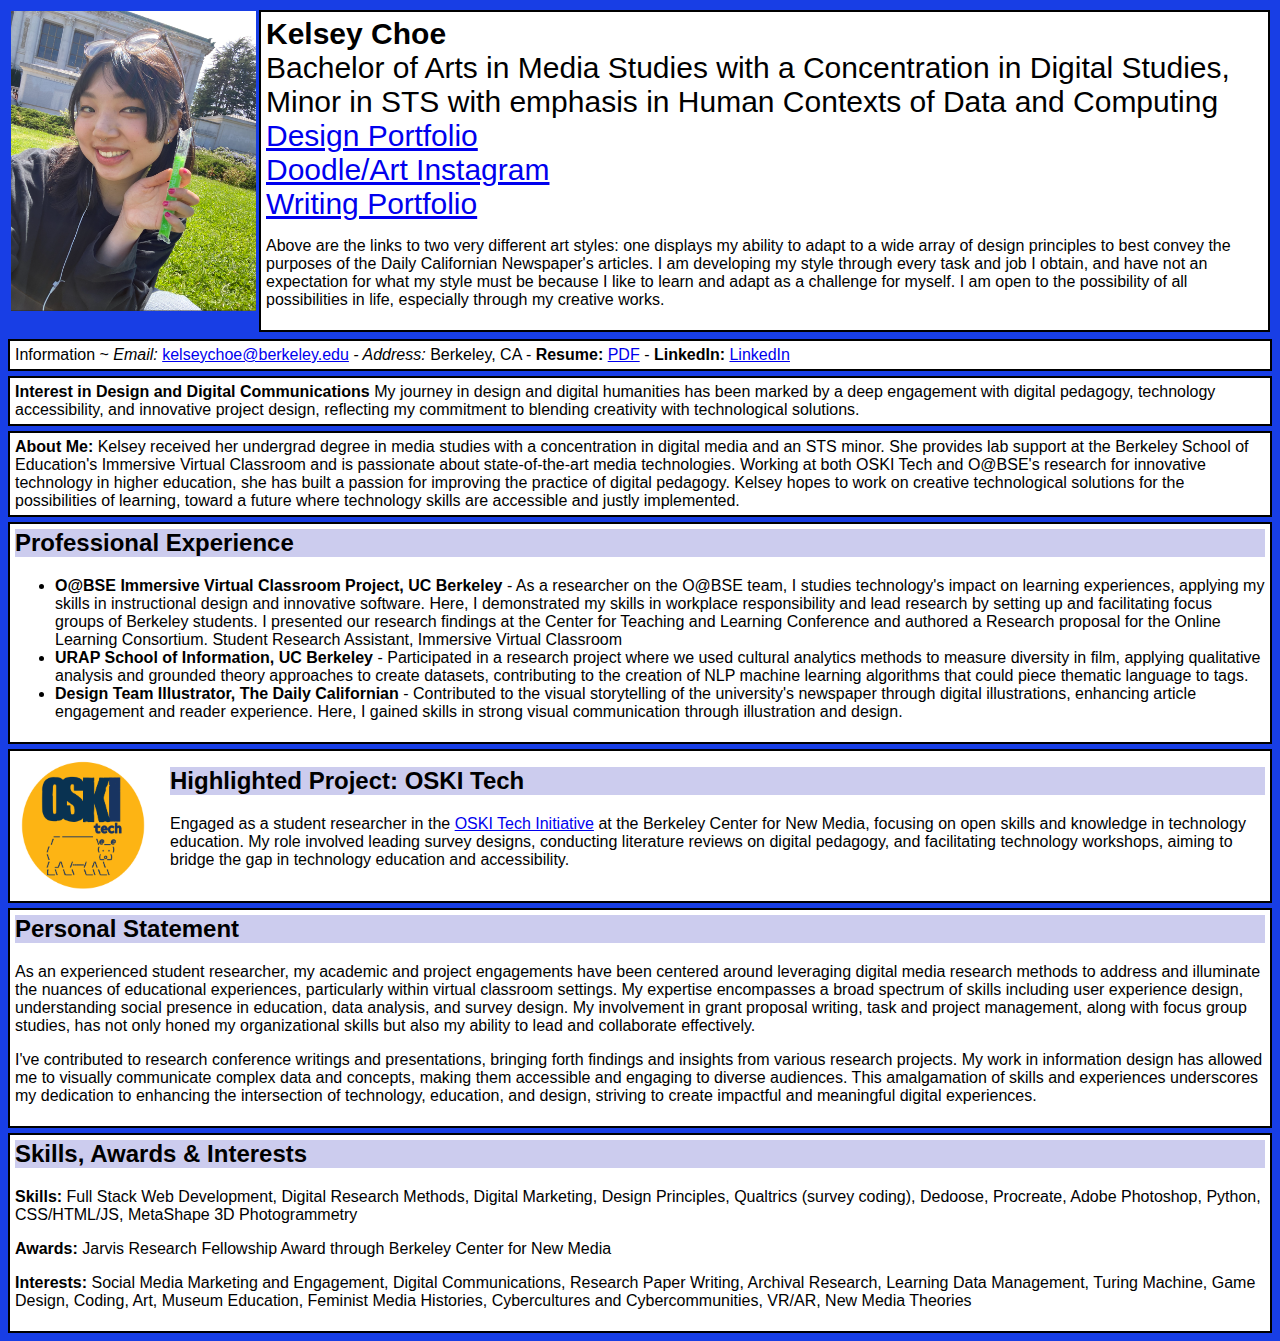
==== index.html @ 7b373ce3 "edit" ====
<!DOCTYPE html>
<html lang="en">
    <head>
      <link rel="stylesheet" type="text/css" href="mit.css">
        <title>Kelsey Choe</title>
     </head>
        <body>
         <table style="font-size: large">
           <tr>
               <td class="photo"> <img src="photos/headshot.png" width="245" height="300" border="0"></td>
               <td class="box" width="100%">
                   <b>Kelsey Choe</b><br/>
                     Bachelor of Arts in Media Studies with a Concentration in Digital Studies, Minor in STS with emphasis in Human Contexts of Data and Computing<br/>
                            <a href="photos/DailyCalifornianDesignPortfolio.pdf" target="_blank">Design Portfolio</a><br/>
                            <a href="https://www.instagram.com/wistfulme0w/" target="_blank">Doodle/Art Instagram</a><br/>
                            <a href="writing.html" target="_blank">Writing Portfolio</a><br/>
                            <p style="font-size: 16px;">Above are the links to two very different art styles: one displays my ability to adapt to a wide array of design principles to best convey the purposes of the Daily Californian Newspaper's articles. I am developing my style through every task and job I obtain, and have not an expectation for what my style must be because I like to learn and adapt as a challenge for myself. I am open to the possibility of all possibilities in life, especially through my creative works. </b>
                    </tr>
                </table>
                <div class="box">
                  Information ~
                  <i>Email:</i> <a href="mailto:kelseychoe@berkeley.edu" target="_blank">kelseychoe@berkeley.edu</a>
                  <i> - Address:</i> Berkeley, CA
                  - <b>Resume:</b> <a href="photos/KelseyChoe_Resume.pdf" target="_blank" rel="noopener noreferrer">PDF</a>
                  - <b>LinkedIn:</b> <a href="https://www.linkedin.com/in/kelsey-choe-212968209/" target="_blank">LinkedIn</a>
              </div>
                <div class="box">
                  <b>Interest in Design and Digital Communications </b> My journey in design and digital humanities has been marked by a deep engagement with digital pedagogy, technology accessibility, and innovative project design, reflecting my commitment to blending creativity with technological solutions. 
              </div>
            </div>
              <div class="box">
                <b> About Me:</b> Kelsey received her undergrad degree in media studies with a concentration in digital media and an STS minor. She provides lab support at the Berkeley School of Education's Immersive Virtual Classroom and is passionate about state-of-the-art media technologies. Working at both OSKI Tech and O@BSE's research for innovative technology in higher education, she has built a passion for improving the practice of digital pedagogy. Kelsey hopes to work on creative technological solutions for the possibilities of learning, toward a future where technology skills are accessible and justly implemented.
              </div>
              <div class="box">
                <h2>Professional Experience</h2>
                <ul>
                    <li>
                        <b>O@BSE Immersive Virtual Classroom Project, UC Berkeley</b> - As a researcher on the O@BSE team, I studies technology's impact on learning experiences, applying my skills in instructional design and innovative software. Here, I demonstrated my skills in workplace responsibility and lead research by setting up and facilitating focus groups of Berkeley students. I presented our research findings at the Center for Teaching and Learning Conference and authored a Research proposal for the Online Learning Consortium. Student Research Assistant, Immersive Virtual Classroom
                   
                    </li>
                     <li>
                        <b>URAP School of Information, UC Berkeley</b> - Participated in a research project where we used cultural analytics methods to measure diversity in film, applying qualitative analysis and grounded theory approaches to create datasets, contributing to the creation of NLP machine learning algorithms that could piece thematic language to tags. 
                    </li>
                    <li>
                        <b>Design Team Illustrator, The Daily Californian</b> - Contributed to the visual storytelling of the university's newspaper through digital illustrations, enhancing article engagement and reader experience. Here, I gained skills in strong visual communication through illustration and design. 
                    </li>
                </ul>
            </div>
            <div class="box2">
              <img src="photos/OSKItech.png" alt="OSKI Tech Logo" class="logo">
              <div>
                  <h2>Highlighted Project: OSKI Tech</h2>
                  <p>Engaged as a student researcher in the <a href="https://sites.google.com/berkeley.edu/oskitech/home?authuser=0" target="_blank">OSKI Tech Initiative</a> at the Berkeley Center for New Media, focusing on open skills and knowledge in technology education. My role involved leading survey designs, conducting literature reviews on digital pedagogy, and facilitating technology workshops, aiming to bridge the gap in technology education and accessibility.</p>
              </div>
          </div>
          <div class="box">
              <h2>Personal Statement</h2>
              <p>As an experienced student researcher, my academic and project engagements have been centered around leveraging digital media research methods to address and illuminate the nuances of educational experiences, particularly within virtual classroom settings. My expertise encompasses a broad spectrum of skills including user experience design, understanding social presence in education, data analysis, and survey design. My involvement in grant proposal writing, task and project management, along with focus group studies, has not only honed my organizational skills but also my ability to lead and collaborate effectively.</p>
              <p>I've contributed to research conference writings and presentations, bringing forth findings and insights from various research projects. My work in information design has allowed me to visually communicate complex data and concepts, making them accessible and engaging to diverse audiences. This amalgamation of skills and experiences underscores my dedication to enhancing the intersection of technology, education, and design, striving to create impactful and meaningful digital experiences.</p>
          </div>
            
              <div class="box">
                    <h2>Skills, Awards & Interests</h2>
                    <p><strong>Skills:</strong> Full Stack Web Development, Digital Research Methods, Digital Marketing, Design Principles, Qualtrics (survey coding), Dedoose, Procreate, Adobe Photoshop, Python, CSS/HTML/JS, MetaShape 3D Photogrammetry</p>
                    <p><strong>Awards:</strong> Jarvis Research Fellowship Award through Berkeley Center for New Media</p>
                    <p><strong>Interests:</strong> Social Media Marketing and Engagement, Digital Communications, Research Paper Writing, Archival Research, Learning Data Management, Turing Machine, Game Design, Coding, Art, Museum Education, Feminist Media Histories, Cybercultures and Cybercommunities, VR/AR, New Media Theories</p>
              </div>
     </body>
   </html>
---- mit.css ----
body {
    background-color:	#183ee5;
    font-family:	sans-serif;
}

.box {
    background-color:	#FFFFFF;
    border-style:	solid;
    border-width:       2px;
    padding:		5px;
    margin-top:	        5px;
}
.box2 {

    background-color:	#FFFFFF;
    border-style:	solid;
    border-width:       2px;
    padding:		5px;
    margin-top:	        5px;
    display: flex;
    align-items: center; /* Align items vertically in the center */
}

.logo {
    border-radius: 50%; /* Makes the image circular */
    width: 140px; /* Adjust based on your preference */
    height: 140px; /* Adjust based on your preference */
    margin-right: 15px; /* Adds some space between the logo and the text */
}
td.project {
    border-color:       #202322;
    background-color:	#F8F8F8;
    border-style:	solid;
    border-width:       3px;
    padding:		2px;
    margin-top:	        2px;
}

img.project {
    border-style:       none;
}

.photo {
    vertical-align:     top;
}

td.box {
    font-size: 30px; 
}

h2 {
    background-color:  #CCCCEE;
    margin-top:        0;
}

h2.morespace {
    margin-top:        20px;
    margin-bottom:     5px;
}

ul {
    overflow:          hidden;
}

.clearfix:after {
  clear:both;
  content:".";
  display:block;
  height:0;
  line-height:0;
  visibility:hidden;
}
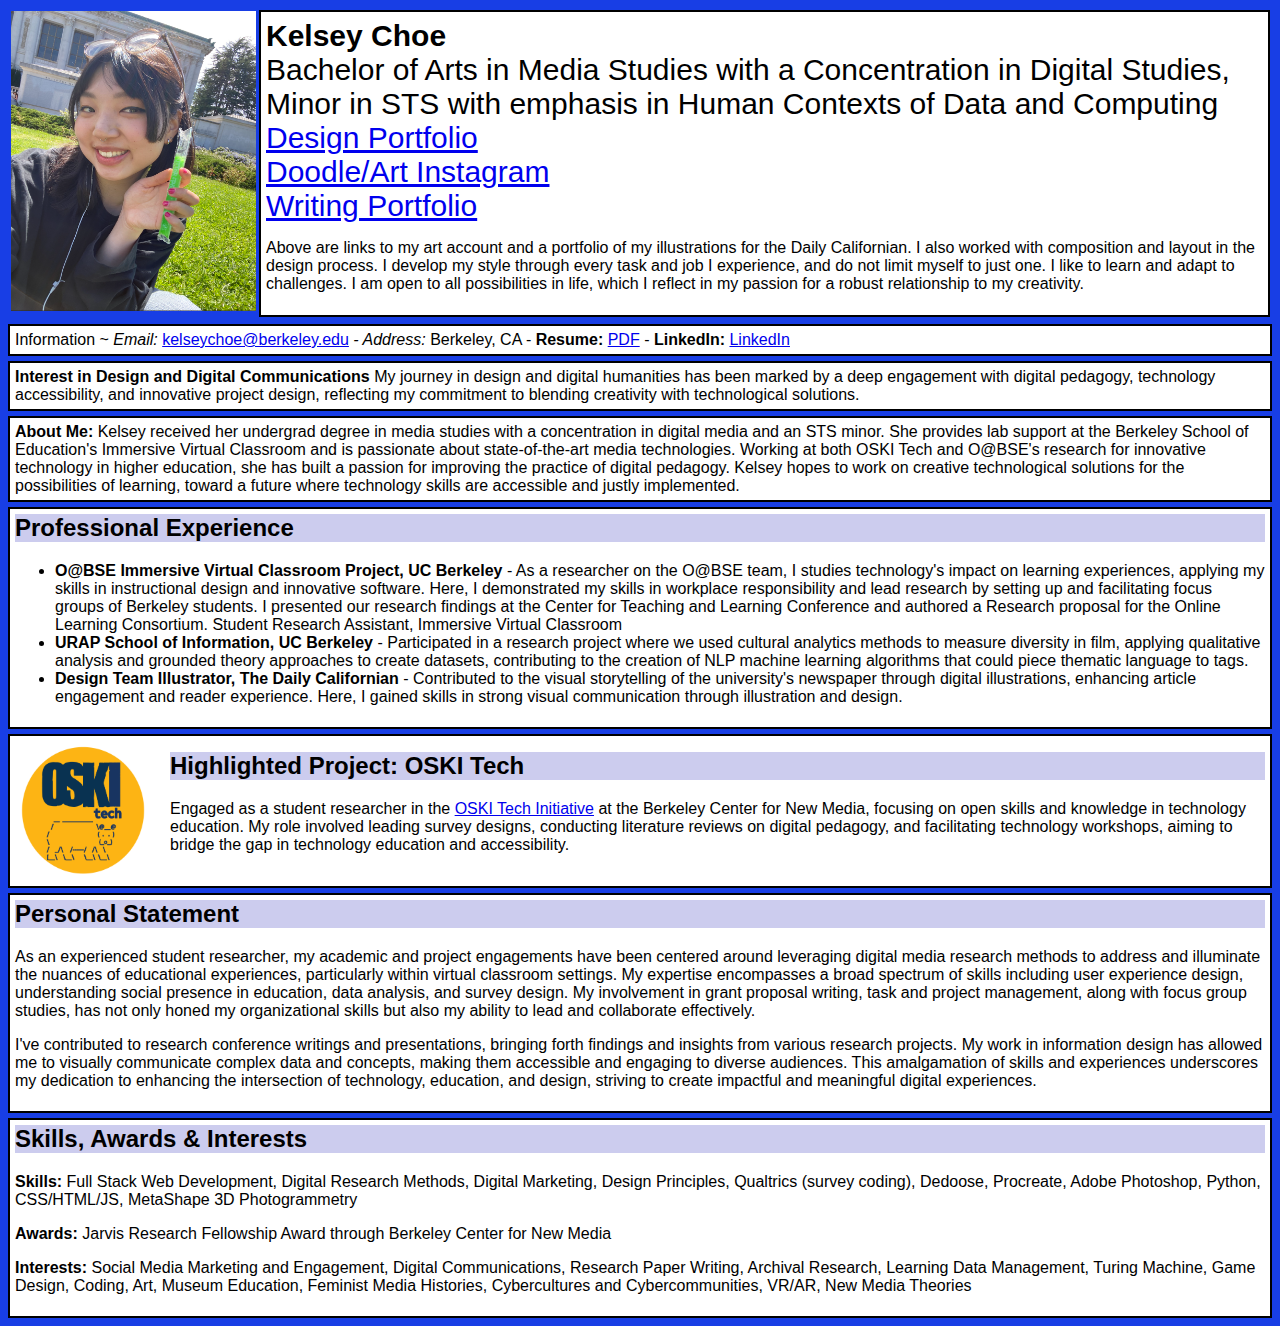
==== commit 2b116d99: "edit text" ====
--- a/index.html
+++ b/index.html
@@ -14,7 +14,7 @@
                             <a href="photos/DailyCalifornianDesignPortfolio.pdf" target="_blank">Design Portfolio</a><br/>
                             <a href="https://www.instagram.com/wistfulme0w/" target="_blank">Doodle/Art Instagram</a><br/>
                             <a href="writing.html" target="_blank">Writing Portfolio</a><br/>
-                            <p style="font-size: 16px;">Above are the links to two very different art styles: one displays my ability to adapt to a wide array of design principles to best convey the purposes of the Daily Californian Newspaper's articles. I am developing my style through every task and job I obtain, and have not an expectation for what my style must be because I like to learn and adapt as a challenge for myself. I am open to the possibility of all possibilities in life, especially through my creative works. </b>
+                            <p style="font-size: 16px;"> Above are links to my art account and a portfolio of my illustrations for the Daily Californian. I also worked with composition and layout in the design process. I develop my style through every task and job I experience, and do not limit myself to just one. I like to learn and adapt to challenges. I am open to all possibilities in life, which I reflect in my passion for a robust relationship to my creativity. </b>
                     </tr>
                 </table>
                 <div class="box">
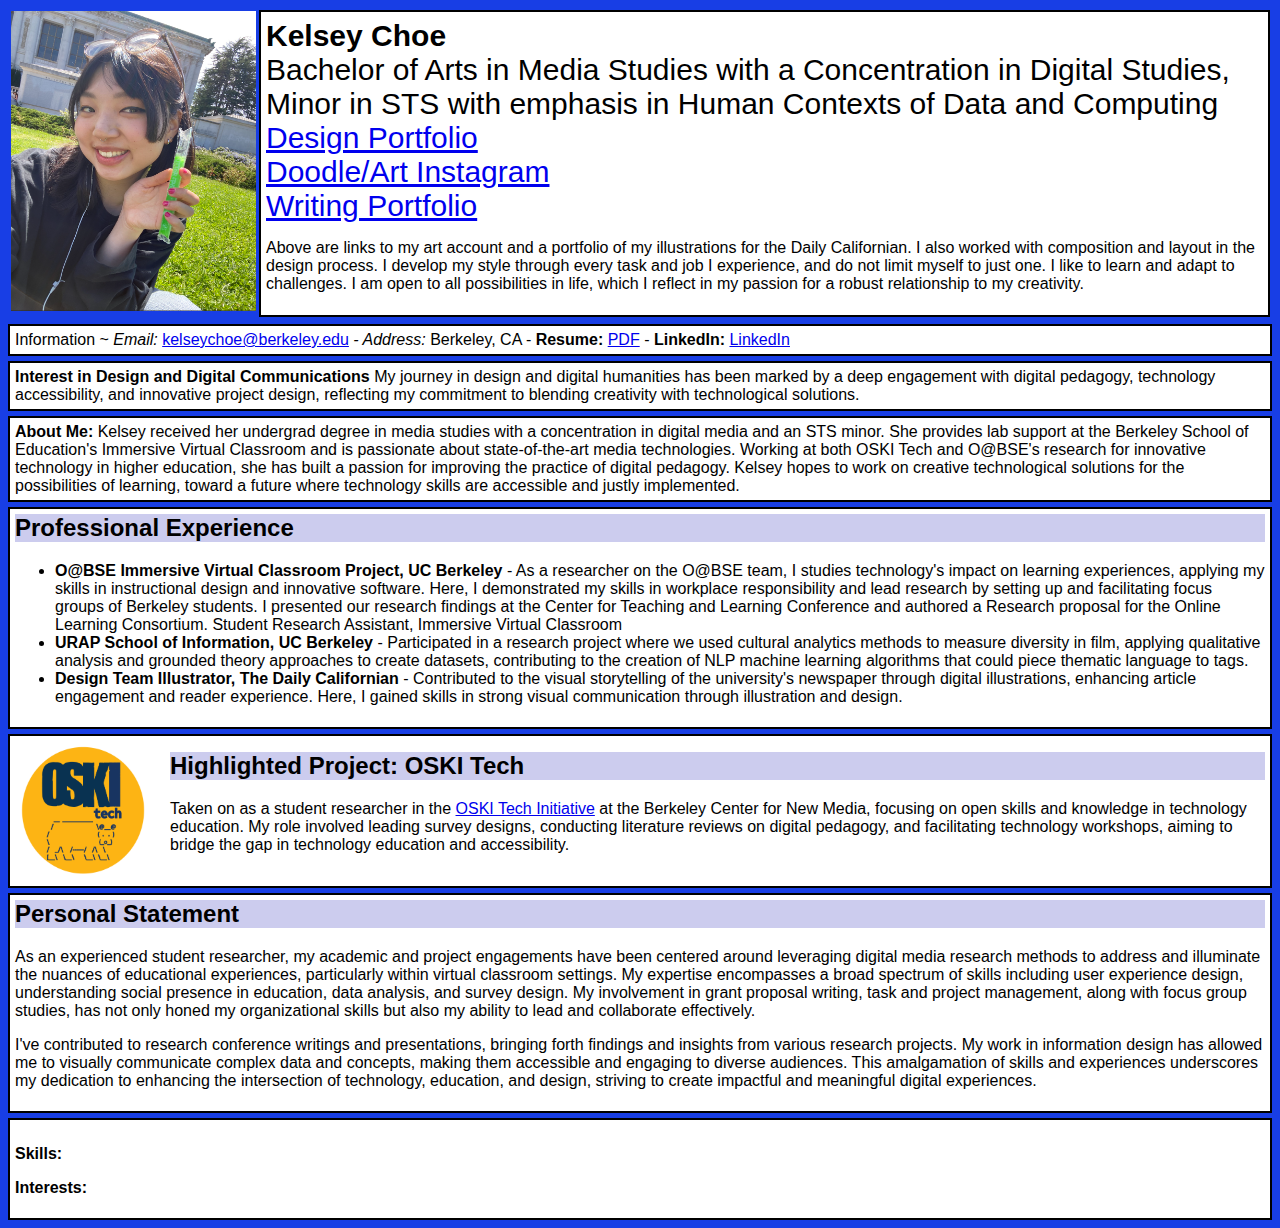
==== commit ae4fcd2d: "strawberyycream" ====
--- a/index.html
+++ b/index.html
@@ -50,7 +50,7 @@
               <img src="photos/OSKItech.png" alt="OSKI Tech Logo" class="logo">
               <div>
                   <h2>Highlighted Project: OSKI Tech</h2>
-                  <p>Engaged as a student researcher in the <a href="https://sites.google.com/berkeley.edu/oskitech/home?authuser=0" target="_blank">OSKI Tech Initiative</a> at the Berkeley Center for New Media, focusing on open skills and knowledge in technology education. My role involved leading survey designs, conducting literature reviews on digital pedagogy, and facilitating technology workshops, aiming to bridge the gap in technology education and accessibility.</p>
+                  <p>Taken on as a student researcher in the <a href="https://sites.google.com/berkeley.edu/oskitech/home?authuser=0" target="_blank">OSKI Tech Initiative</a> at the Berkeley Center for New Media, focusing on open skills and knowledge in technology education. My role involved leading survey designs, conducting literature reviews on digital pedagogy, and facilitating technology workshops, aiming to bridge the gap in technology education and accessibility.</p>
               </div>
           </div>
           <div class="box">
@@ -60,10 +60,9 @@
           </div>
             
               <div class="box">
-                    <h2>Skills, Awards & Interests</h2>
-                    <p><strong>Skills:</strong> Full Stack Web Development, Digital Research Methods, Digital Marketing, Design Principles, Qualtrics (survey coding), Dedoose, Procreate, Adobe Photoshop, Python, CSS/HTML/JS, MetaShape 3D Photogrammetry</p>
-                    <p><strong>Awards:</strong> Jarvis Research Fellowship Award through Berkeley Center for New Media</p>
-                    <p><strong>Interests:</strong> Social Media Marketing and Engagement, Digital Communications, Research Paper Writing, Archival Research, Learning Data Management, Turing Machine, Game Design, Coding, Art, Museum Education, Feminist Media Histories, Cybercultures and Cybercommunities, VR/AR, New Media Theories</p>
+                    <h2> </h2>
+                    <p><strong>Skills:</strong>  </p>
+                    <p><strong>Interests:</strong> </p>
               </div>
      </body>
    </html>
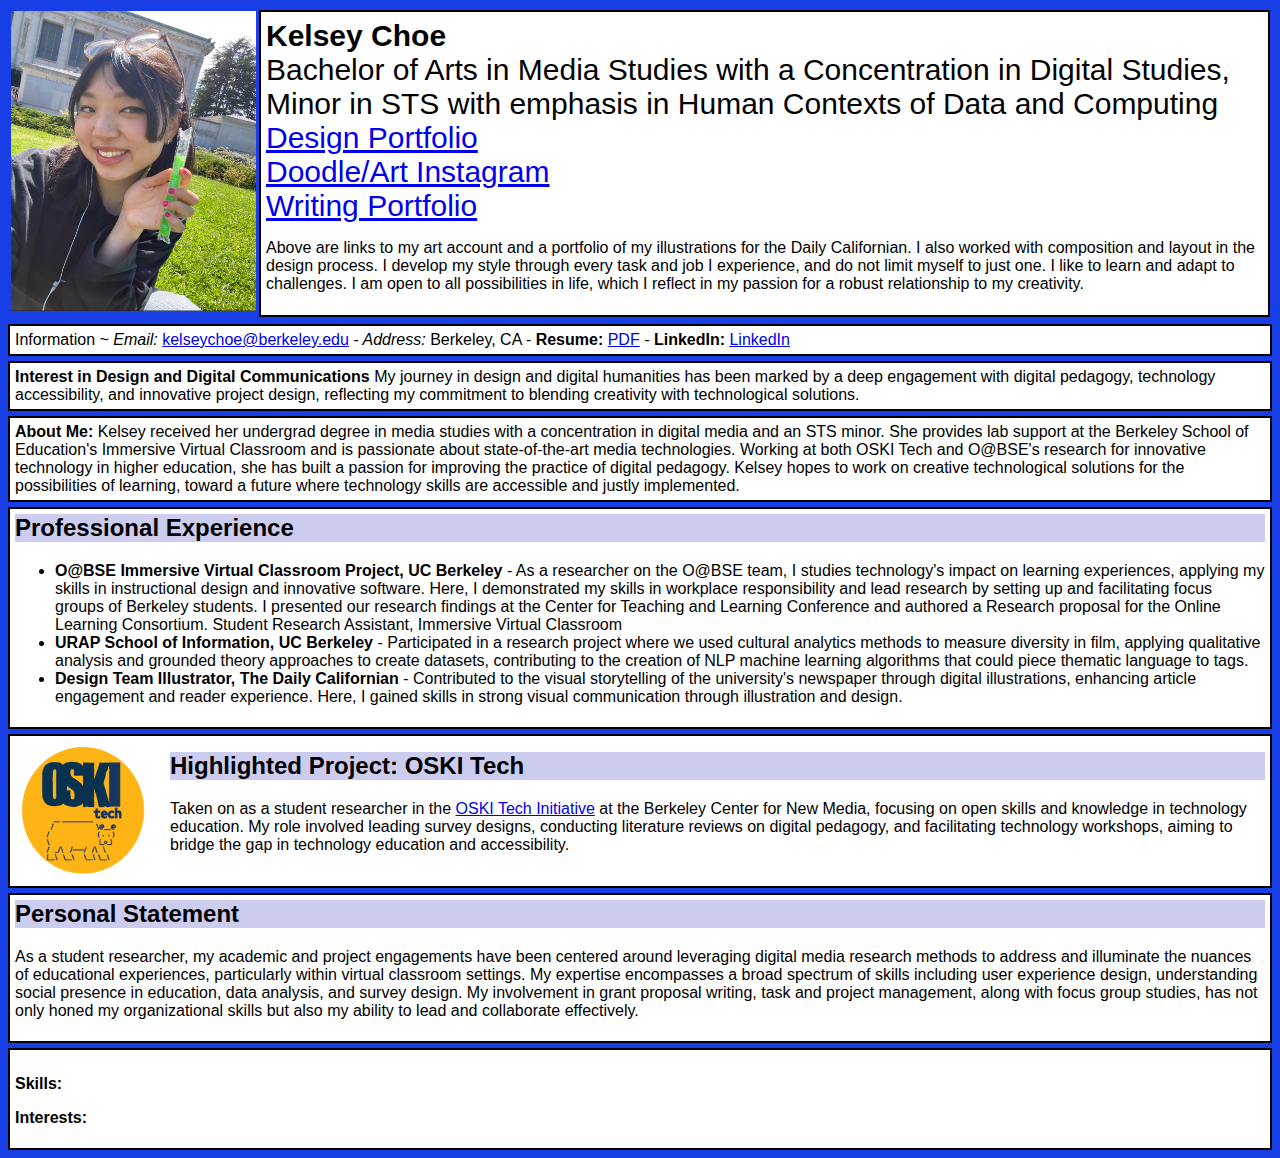
==== commit ec528433: "hello" ====
--- a/index.html
+++ b/index.html
@@ -21,7 +21,7 @@
                   Information ~
                   <i>Email:</i> <a href="mailto:kelseychoe@berkeley.edu" target="_blank">kelseychoe@berkeley.edu</a>
                   <i> - Address:</i> Berkeley, CA
-                  - <b>Resume:</b> <a href="photos/KelseyChoe_Resume.pdf" target="_blank" rel="noopener noreferrer">PDF</a>
+                  - <b>Resume:</b> <a href="files/KelseyChoe_Resume(1).pdf" target="_blank" rel="noopener noreferrer">PDF</a>
                   - <b>LinkedIn:</b> <a href="https://www.linkedin.com/in/kelsey-choe-212968209/" target="_blank">LinkedIn</a>
               </div>
                 <div class="box">
@@ -55,12 +55,12 @@
           </div>
           <div class="box">
               <h2>Personal Statement</h2>
-              <p>As an experienced student researcher, my academic and project engagements have been centered around leveraging digital media research methods to address and illuminate the nuances of educational experiences, particularly within virtual classroom settings. My expertise encompasses a broad spectrum of skills including user experience design, understanding social presence in education, data analysis, and survey design. My involvement in grant proposal writing, task and project management, along with focus group studies, has not only honed my organizational skills but also my ability to lead and collaborate effectively.</p>
-              <p>I've contributed to research conference writings and presentations, bringing forth findings and insights from various research projects. My work in information design has allowed me to visually communicate complex data and concepts, making them accessible and engaging to diverse audiences. This amalgamation of skills and experiences underscores my dedication to enhancing the intersection of technology, education, and design, striving to create impactful and meaningful digital experiences.</p>
+              <p>As a student researcher, my academic and project engagements have been centered around leveraging digital media research methods to address and illuminate the nuances of educational experiences, particularly within virtual classroom settings. My expertise encompasses a broad spectrum of skills including user experience design, understanding social presence in education, data analysis, and survey design. My involvement in grant proposal writing, task and project management, along with focus group studies, has not only honed my organizational skills but also my ability to lead and collaborate effectively.</p>
+              <p></p>
           </div>
             
               <div class="box">
-                    <h2> </h2>
+                    <h2>  </h2>
                     <p><strong>Skills:</strong>  </p>
                     <p><strong>Interests:</strong> </p>
               </div>
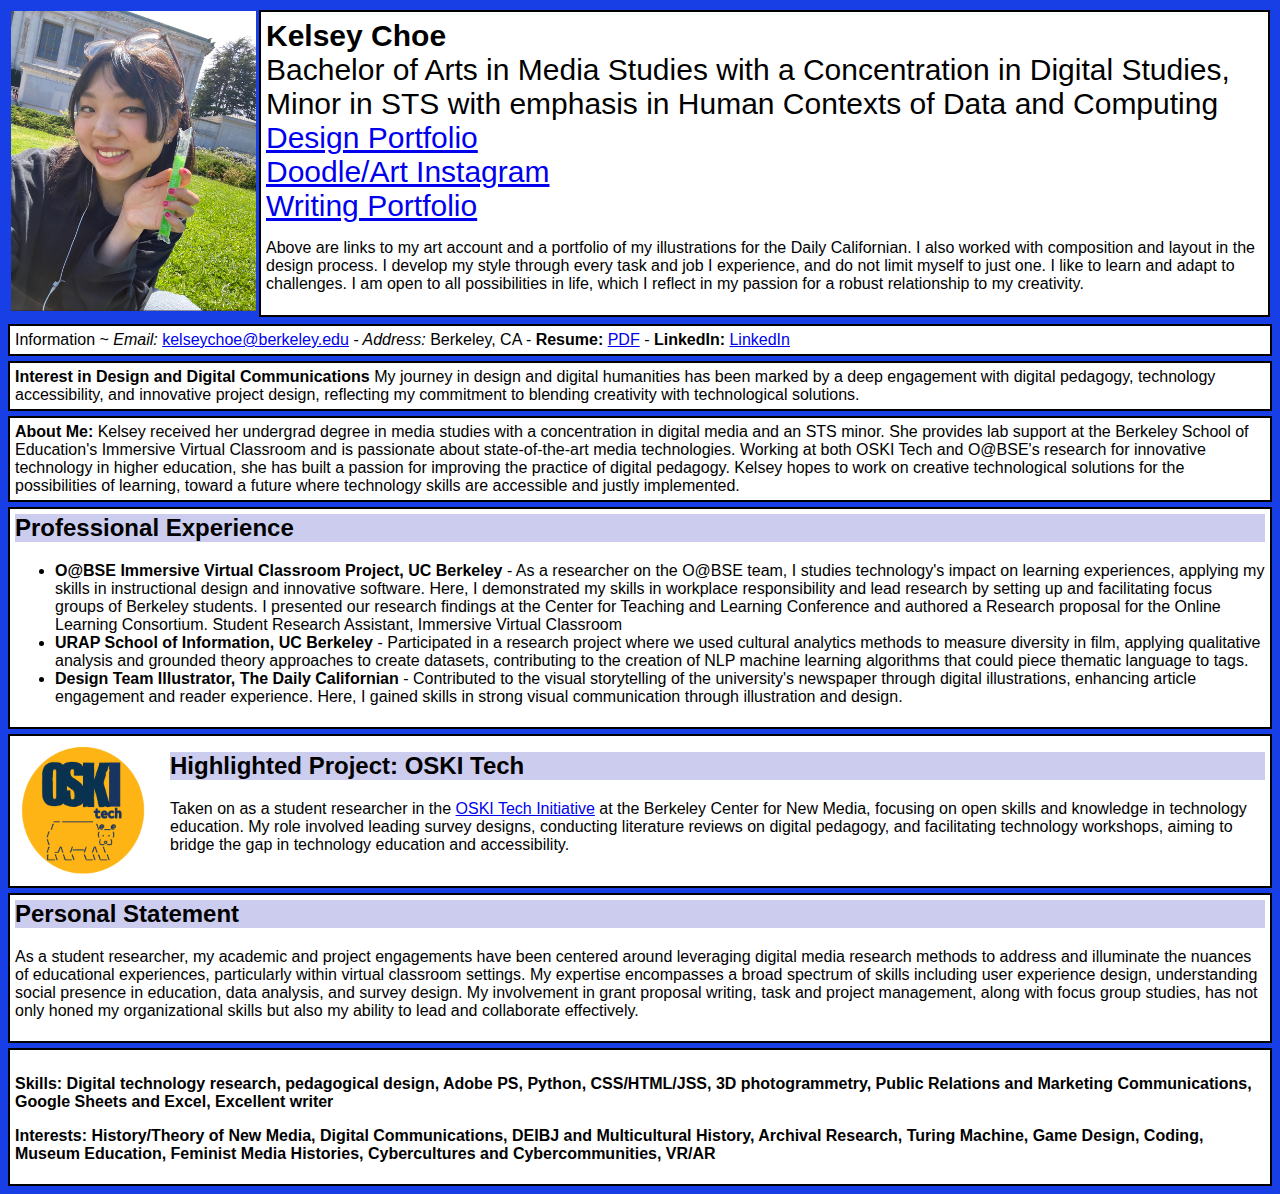
==== commit 35591bbb: "adding skills and interests" ====
--- a/index.html
+++ b/index.html
@@ -61,8 +61,9 @@
             
               <div class="box">
                     <h2>  </h2>
-                    <p><strong>Skills:</strong>  </p>
-                    <p><strong>Interests:</strong> </p>
+                    <p><strong>Skills: Digital technology research,  pedagogical design, Adobe PS, Python, CSS/HTML/JSS, 3D photogrammetry, Public Relations and Marketing Communications, Google Sheets and Excel, Excellent writer
+                    </strong>  </p>
+                    <p><strong>Interests:  History/Theory of New Media, Digital Communications, DEIBJ and Multicultural History, Archival Research, Turing Machine, Game Design, Coding, Museum Education, Feminist Media Histories, Cybercultures and Cybercommunities, VR/AR</strong> </p>
               </div>
      </body>
    </html>
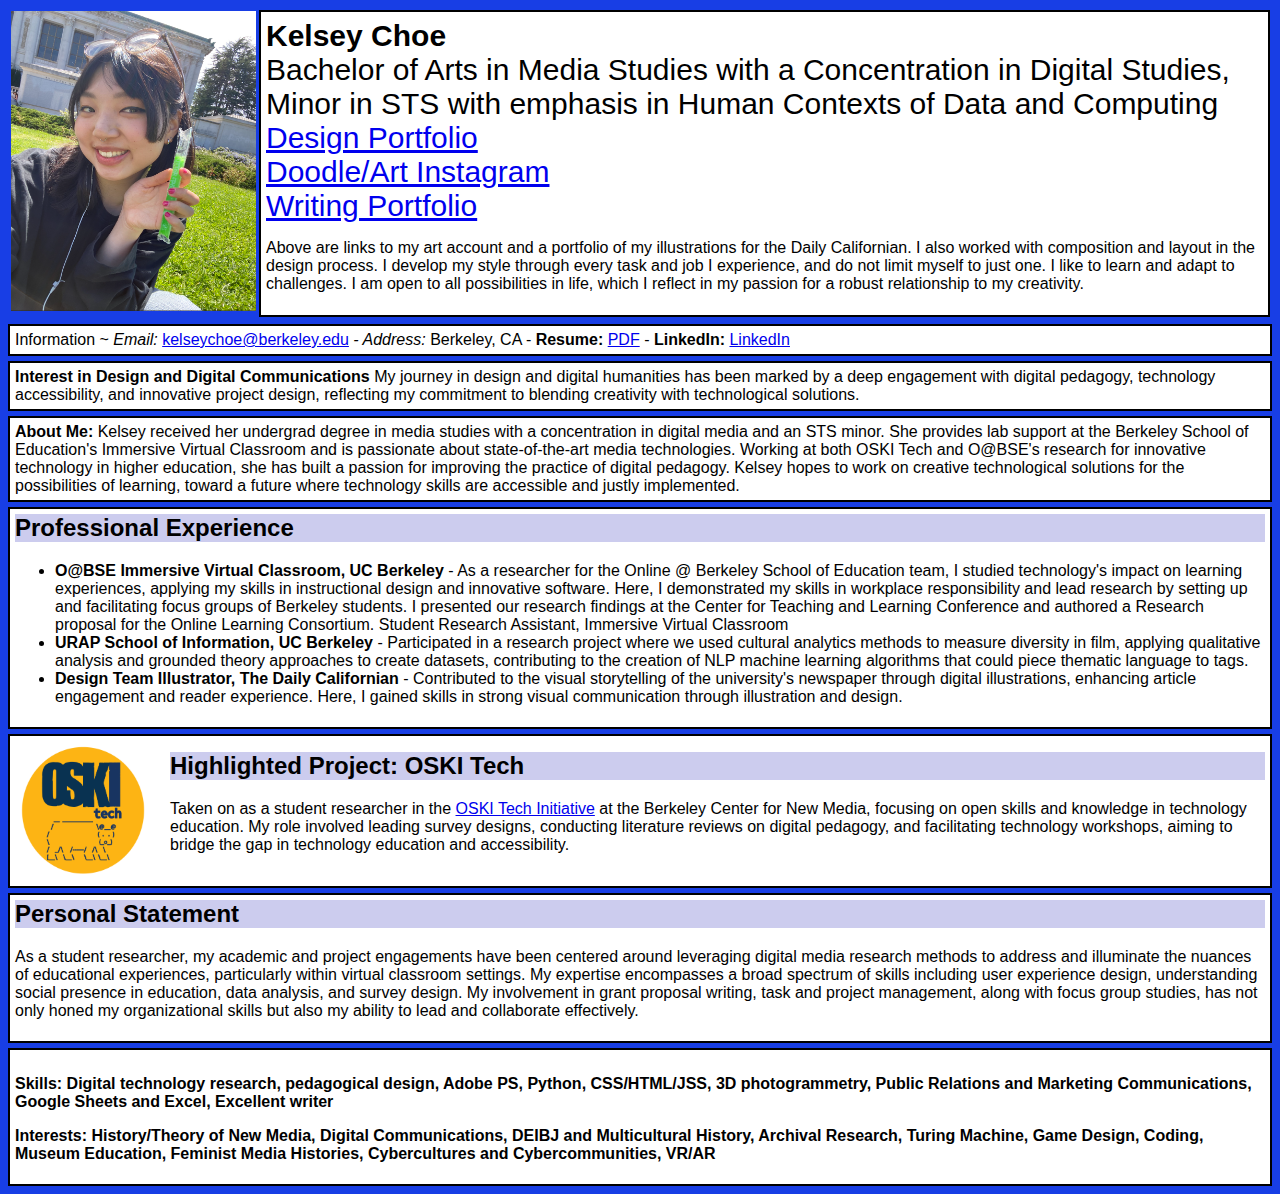
==== commit d0c514b6: "edit on 9/30" ====
--- a/index.html
+++ b/index.html
@@ -21,7 +21,7 @@
                   Information ~
                   <i>Email:</i> <a href="mailto:kelseychoe@berkeley.edu" target="_blank">kelseychoe@berkeley.edu</a>
                   <i> - Address:</i> Berkeley, CA
-                  - <b>Resume:</b> <a href="files/KelseyChoe_Resume(1).pdf" target="_blank" rel="noopener noreferrer">PDF</a>
+                  - <b>Resume:</b> <a href="files/Kelsey_Choe_Resume(9.24).pdf" target="_blank" rel="noopener noreferrer">PDF</a>
                   - <b>LinkedIn:</b> <a href="https://www.linkedin.com/in/kelsey-choe-212968209/" target="_blank">LinkedIn</a>
               </div>
                 <div class="box">
@@ -35,7 +35,7 @@
                 <h2>Professional Experience</h2>
                 <ul>
                     <li>
-                        <b>O@BSE Immersive Virtual Classroom Project, UC Berkeley</b> - As a researcher on the O@BSE team, I studies technology's impact on learning experiences, applying my skills in instructional design and innovative software. Here, I demonstrated my skills in workplace responsibility and lead research by setting up and facilitating focus groups of Berkeley students. I presented our research findings at the Center for Teaching and Learning Conference and authored a Research proposal for the Online Learning Consortium. Student Research Assistant, Immersive Virtual Classroom
+                        <b>O@BSE Immersive Virtual Classroom, UC Berkeley</b> - As a researcher for the Online @ Berkeley School of Education team, I studied technology's impact on learning experiences, applying my skills in instructional design and innovative software. Here, I demonstrated my skills in workplace responsibility and lead research by setting up and facilitating focus groups of Berkeley students. I presented our research findings at the Center for Teaching and Learning Conference and authored a Research proposal for the Online Learning Consortium. Student Research Assistant, Immersive Virtual Classroom
                    
                     </li>
                      <li>
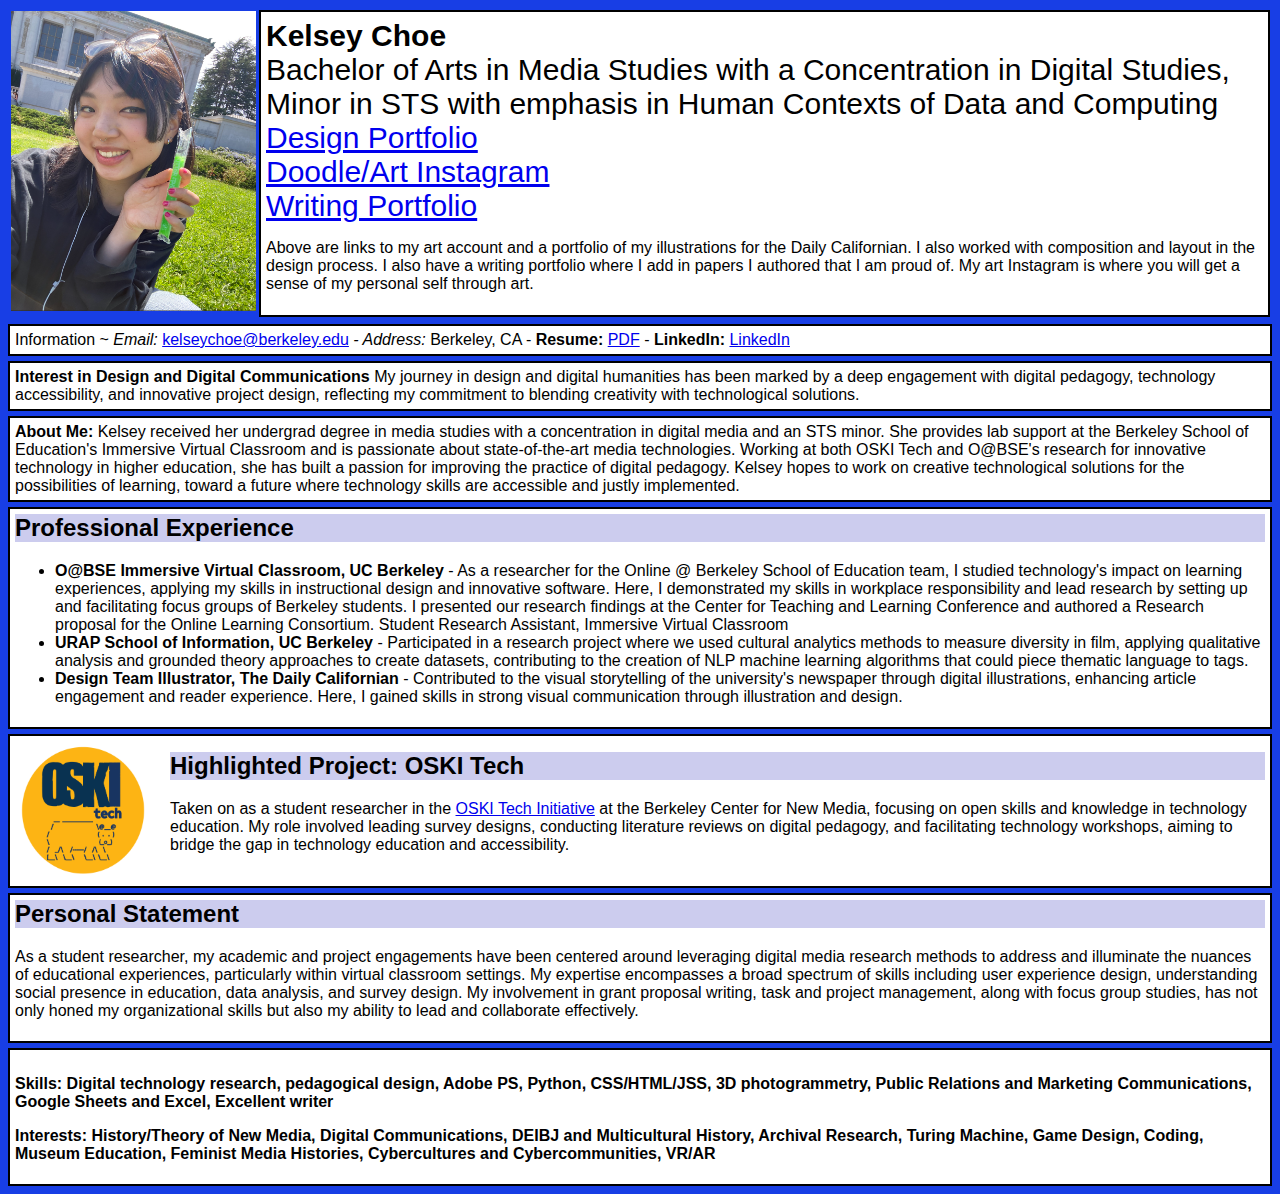
==== commit 71d63419: "edit words 9.30" ====
--- a/index.html
+++ b/index.html
@@ -14,7 +14,7 @@
                             <a href="photos/DailyCalifornianDesignPortfolio.pdf" target="_blank">Design Portfolio</a><br/>
                             <a href="https://www.instagram.com/wistfulme0w/" target="_blank">Doodle/Art Instagram</a><br/>
                             <a href="writing.html" target="_blank">Writing Portfolio</a><br/>
-                            <p style="font-size: 16px;"> Above are links to my art account and a portfolio of my illustrations for the Daily Californian. I also worked with composition and layout in the design process. I develop my style through every task and job I experience, and do not limit myself to just one. I like to learn and adapt to challenges. I am open to all possibilities in life, which I reflect in my passion for a robust relationship to my creativity. </b>
+                            <p style="font-size: 16px;"> Above are links to my art account and a portfolio of my illustrations for the Daily Californian. I also worked with composition and layout in the design process. I also have a writing portfolio where I add in papers I authored that I am proud of. My art Instagram is where you will get a sense of my personal self through art. </b>
                     </tr>
                 </table>
                 <div class="box">
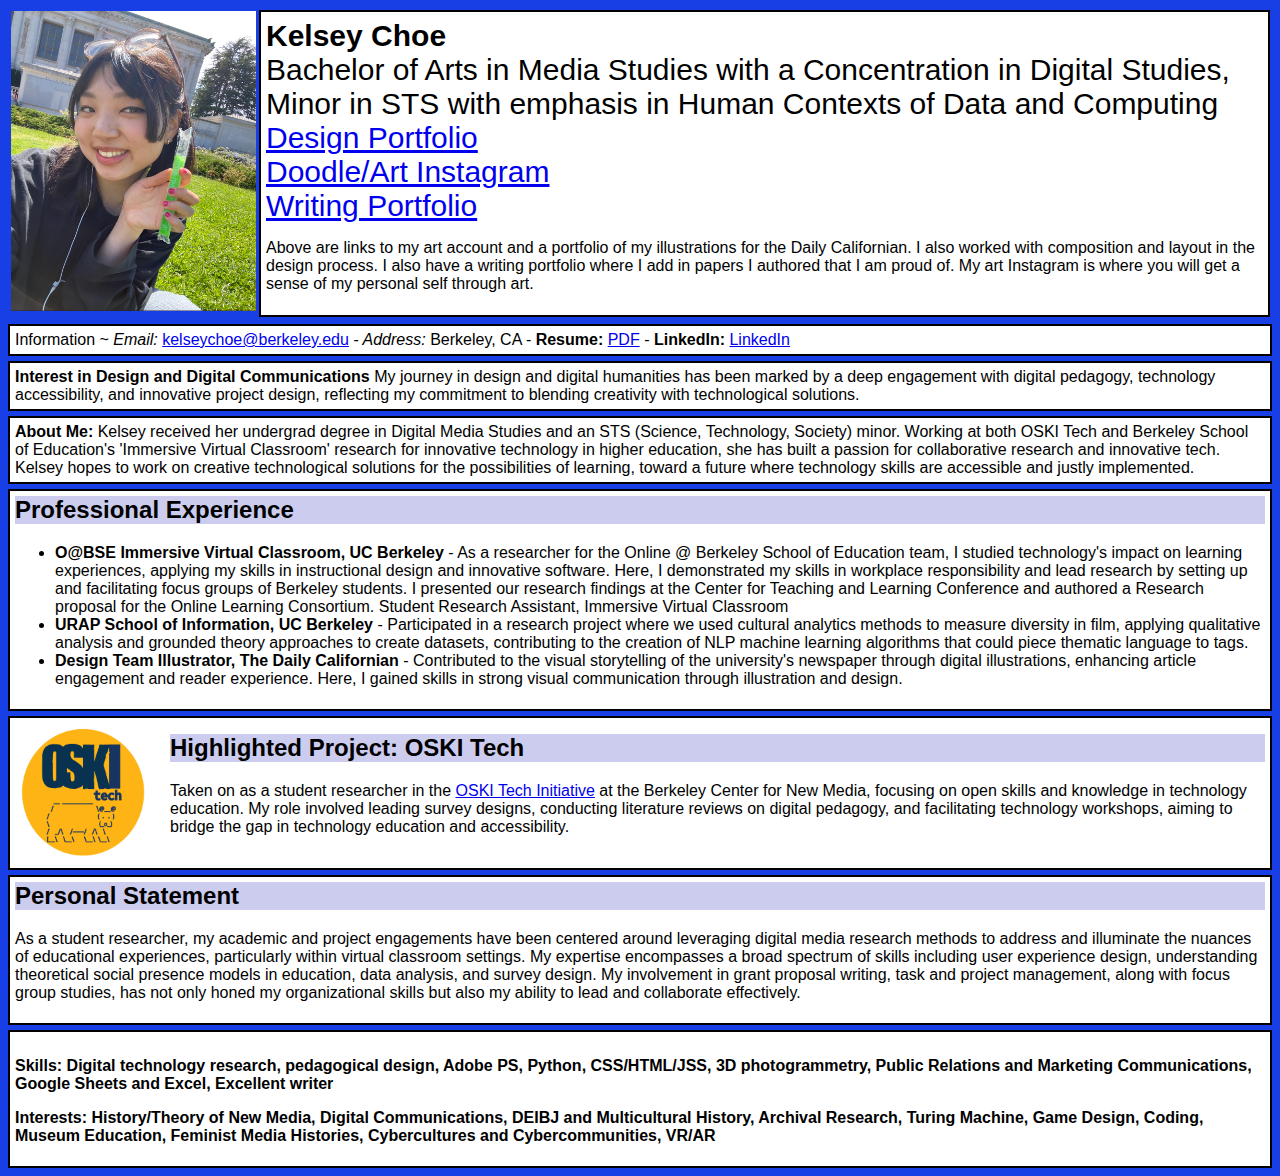
==== commit acdfe334: "edit 10/30" ====
--- a/index.html
+++ b/index.html
@@ -29,7 +29,7 @@
               </div>
             </div>
               <div class="box">
-                <b> About Me:</b> Kelsey received her undergrad degree in media studies with a concentration in digital media and an STS minor. She provides lab support at the Berkeley School of Education's Immersive Virtual Classroom and is passionate about state-of-the-art media technologies. Working at both OSKI Tech and O@BSE's research for innovative technology in higher education, she has built a passion for improving the practice of digital pedagogy. Kelsey hopes to work on creative technological solutions for the possibilities of learning, toward a future where technology skills are accessible and justly implemented.
+                <b> About Me:</b> Kelsey received her undergrad degree in Digital Media Studies and an STS (Science, Technology, Society) minor.  Working at both OSKI Tech and Berkeley School of Education's 'Immersive Virtual Classroom' research for innovative technology in higher education, she has built a passion for collaborative research and innovative tech. Kelsey hopes to work on creative technological solutions for the possibilities of learning, toward a future where technology skills are accessible and justly implemented.
               </div>
               <div class="box">
                 <h2>Professional Experience</h2>
@@ -55,7 +55,7 @@
           </div>
           <div class="box">
               <h2>Personal Statement</h2>
-              <p>As a student researcher, my academic and project engagements have been centered around leveraging digital media research methods to address and illuminate the nuances of educational experiences, particularly within virtual classroom settings. My expertise encompasses a broad spectrum of skills including user experience design, understanding social presence in education, data analysis, and survey design. My involvement in grant proposal writing, task and project management, along with focus group studies, has not only honed my organizational skills but also my ability to lead and collaborate effectively.</p>
+              <p>As a student researcher, my academic and project engagements have been centered around leveraging digital media research methods to address and illuminate the nuances of educational experiences, particularly within virtual classroom settings. My expertise encompasses a broad spectrum of skills including user experience design, understanding theoretical social presence models in education, data analysis, and survey design. My involvement in grant proposal writing, task and project management, along with focus group studies, has not only honed my organizational skills but also my ability to lead and collaborate effectively.</p>
               <p></p>
           </div>
             
